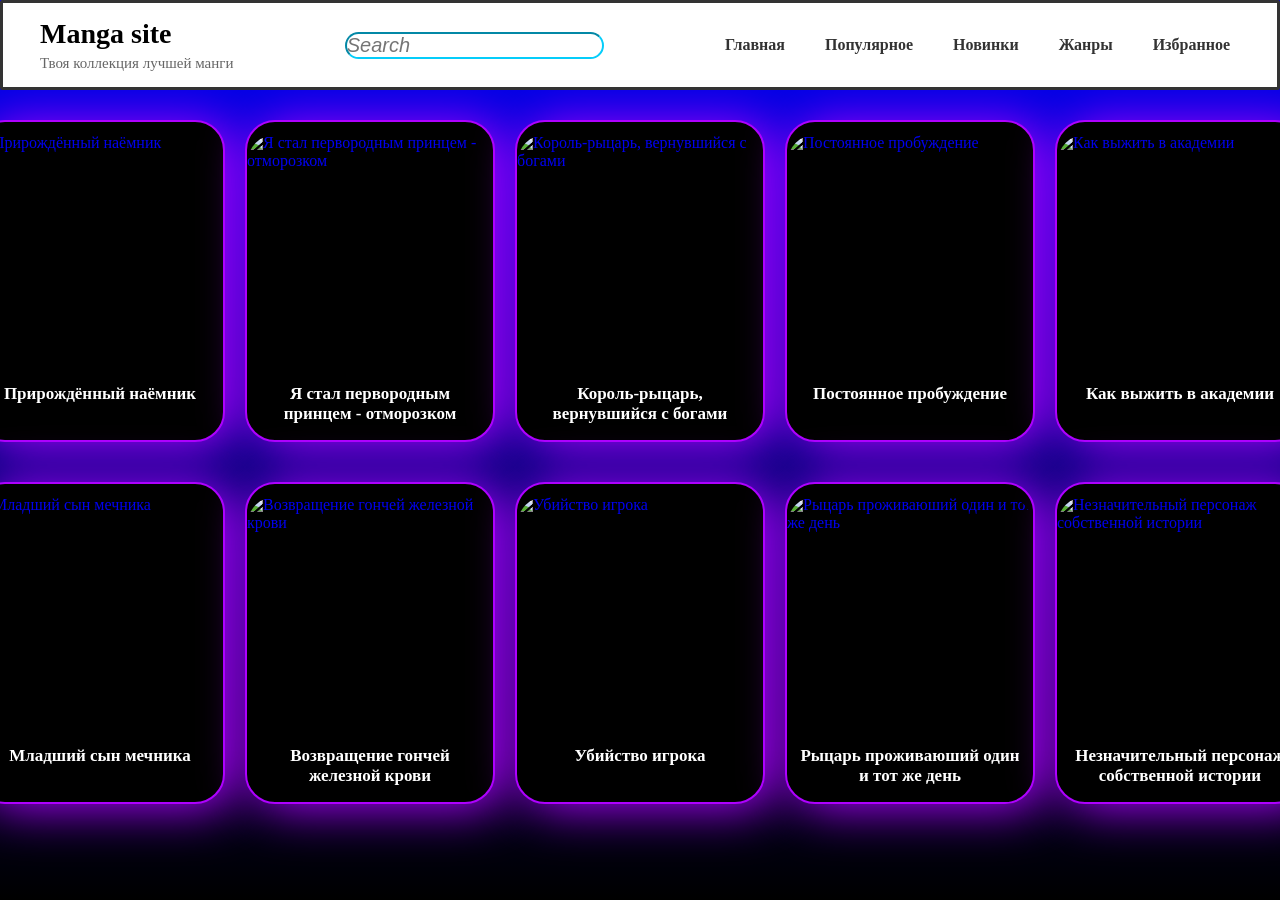
==== index.html @ fafcfb53 "сделал сетку карточек по центру" ====
<!DOCTYPE html>
<html lang="ru">
<head>
    <meta charset="UTF-8">
    <meta name="viewport" content="width=device-width, initial-scale=1.0">

    <link rel="stylesheet" href="styles.css/style.css">
    
    <title>Manga-site</title>
</head>
<body>


    <header class="main-header">
        <div class="header-content">
            <div class="header-title">
                <h1>Manga site</h1>
                <p>Твоя коллекция лучшей манги</p>
            </div>

            <div class="search-input">
                <input type="text" class="search-field" placeholder="Search">
            </div>
        
            <nav class="main-nav">
                <ul>
                    <li><a href="index.html">Главная</a></li>
                    <li><a href="popular.html">Популярное</a></li>
                    <li><a href="new.html">Новинки</a></li>
                    <li><a href="genres.html">Жанры</a></li>
                    <li><a href="favorites.html">Избранное</a></li>
                </ul>
            </nav>
        </div>
        
    </header>

    
        <main class="picture">
            <!-- Picture 1 -->
            <article class="manga-card">
                <a href="#">
                    <img src="https://shiro.senkuro.net/d8qvcHlEpXxncsh-F73vxrsVTD8JRjV_zBDMH9ktd0g/rs:fit:175:250/aHR0cHM6Ly9taXJhaS5zZW5rdXJvLm5ldC9tYW5nYS81MzA0MDgxNTEyMjk2NDg5Mi9jb3ZlcnMvZjI2MTg3ODBhNTUzMjZjODc2MGQ3ZTFkN2RjZTg4ZjlkZTY2NDQzZV8yMTUzNDg0MDc2MDA5NTY5MzAuanBlZw.jpeg" alt="Прирождённый наёмник">
                    <h3>Прирождённый наёмник</h3>
                </a>
            </article>

            <article class="manga-card">
                <a href="#">
                    <img src="https://shiro.senkuro.net/AoJUdce-tPIF404iHP4C7trymg822rThmlE83ho4_mU/rs:fit:175:250/aHR0cHM6Ly9taXJhaS5zZW5rdXJvLm5ldC9tYW5nYS8yMTY3NDE0MzkxODk1NjcwMTUvY292ZXJzLzQwNzAwZDkzYjBlNjVmOGI5YTBjZTYzN2Y4ZmZhOWI0ZGFkYzY2ZTlfMjE2NzQxNTg2MjQxODY1Mjc4LmpwZWc.jpeg" alt="Я стал первородным принцем - отморозком">
                    <h3>Я стал первородным принцем - отморозком</h3>
                </a>
            </article>

            <article class="manga-card">
                <a href="#">
                    <img src="https://shiro.senkuro.net/wHRy7Hsyvgs5i8C4yLOtv9DNhZ3I_hZih-xsFD_09Go/rs:fit:175:250/aHR0cHM6Ly9taXJhaS5zZW5rdXJvLm5ldC9tYW5nYS83MzU1MDczMzg5ODcwMzI3Ni9jb3ZlcnMvN2ZjNDBjNjhlM2FhYTQyODRiZTRlMmNiNjNlZTc4MjI5NDM5NDk2Ml8yMTY2MzEyOTkzMzM0NDEwODYuanBlZw.jpeg" alt="Король-рыцарь, вернувшийся с богами">
                    <h3>Король-рыцарь, вернувшийся с богами</h3>
                </a>
            </article>

            <article class="manga-card">
                <a href="#">
                    <img src="https://shiro.senkuro.net/0gc7SnVzXvYZ7KZczU0QWP-LUfS3uXDh9lXqbSNnjgM/rs:fit:175:250/aHR0cHM6Ly9taXJhaS5zZW5rdXJvLm5ldC9tYW5nYS8xODg5MjYxNTQ0NTM4MjkxNTUvY292ZXJzLzExNTE3MzQyN2E2YWJiOGNiMjM1N2VjMDRiMTdiMzUzZTZmZTM4YjZfMTg4OTI2MjQ0NTY0MjU2Mjg4LmpwZWc.jpeg" alt="Постоянное пробуждение">
                    <h3>Постоянное пробуждение</h3>
                </a>
            </article>

            <article class="manga-card">
                <a href="#">
                    <img src="https://shiro.senkuro.net/6JRB5QP6JbJJl6WDWrgSywxBJveqHpqH4eyuCSDPNm0/rs:fit:175:250/aHR0cHM6Ly9taXJhaS5zZW5rdXJvLm5ldC9tYW5nYS8xMDU5NDUwODQzNjA0MTc2OTUvY292ZXJzL2E3ZmQwOTgzNmIxZTU5MTFhNjdiOTU5NDk4ZDkxNmQxYWVmMzllMThfMjE2MzkxOTc5MjQyNjM2ODYyLmpwZWc.jpeg" alt="Как выжить в академии">
                    <h3>Как выжить в академии</h3>
                </a>
            </article>

            <article class="manga-card">
                <a href="#">
                    <img src="https://shiro.senkuro.net/TpejA8D5dK4cR-NXbIZewuRoAuF9IZ0JRS2kd7Q8QN4/rs:fit:175:250/aHR0cHM6Ly9taXJhaS5zZW5rdXJvLm5ldC9tYW5nYS81Mzc2MjMxOTk4NDkxMDc3OS9jb3ZlcnMvMjc2Yjg1ZjgwZGY2M2RlYTA4ODVhMjNkNjQ0OTI0YmNhZTgzMzRhYl8yMTYzODM1NzM4OTA5NzUyOTQuanBlZw.jpeg" alt="Младший сын мечника">
                    <h3>Младший сын мечника</h3>
                </a>
            </article>

            <article class="manga-card">
                <a href="#">
                    <img src="https://shiro.senkuro.net/16vQHxLtBMjx1l2ipOGXXvALMbGF3qWmnP524ouWShU/rs:fit:175:250/aHR0cHM6Ly9taXJhaS5zZW5rdXJvLm5ldC9tYW5nYS82ODUxNTA0ODcyNDY1MjQ2Ny9jb3ZlcnMvZTNjMmY0MTJjMjc3NTFmMmY4MTNhZmMwYTU5NzdjYzM3Y2QxODhlM18xNDMzMTY3MjM1MjM2Njc1MDUuanBlZw.jpeg" alt="Возвращение гончей железной крови">
                    <h3>Возвращение гончей железной крови</h3>
                </a>
            </article>

            <article class="manga-card">
                <a href="#">
                    <img src="https://shiro.senkuro.net/Bn2kxf0Hn0zP5GmR9X80RRj32w8hifx-iAD-V7fjGXI/rs:fit:175:250/aHR0cHM6Ly9taXJhaS5zZW5rdXJvLm5ldC9tYW5nYS8xMDAwMjk2MTAwMTU2MTMzNDAvY292ZXJzL2Q2MzViNWM4NmQxZjMwOGQ5NDEyMzBmMjI2MTA2ZjEwZjM3ODdiZmNfMjE2NjM3ODA1ODIzMDE4NTU4LmpwZWc.jpeg" alt="Убийство игрока">
                    <h3>Убийство игрока</h3>
                </a>
            </article>

            <article class="manga-card">
                <a href="#">
                    <img src="https://shiro.senkuro.net/LE0yOPj8zhnijBw73VwH75HN_pdA2O-pagVp8t2qG8A/rs:fit:175:250/aHR0cHM6Ly9taXJhaS5zZW5rdXJvLm5ldC9tYW5nYS8xMjU3Nzc1ODk1Njk2MDMwOTIvY292ZXJzLzM0OGIwYTRiMDUyOThiYjBiNWFlZGFmY2UzNGIzMTNmNGQxZjQwN2NfMTQwMjIzNjA0MzQzMTk1MTg1LmpwZWc.jpeg" alt="Рыцарь проживаюший один и тот же день">
                    <h3>Рыцарь проживаюший один и тот же день</h3>
                </a>
            </article>

            <article class="manga-card">
                <a href="#">
                    <img src="https://remanga.org/media/titles/extra-novel_/cover_7d920f14d6f447e6.webp" alt="Незначительный персонаж собственной истории">
                    <h3>Незначительный персонаж собственной истории</h3>
                </a>
            </article>
        </main>

</body>
</html>
---- styles.css/style.css ----
* {
    padding: 0;
    margin: 0;
    cursor: url(cursors/cursor.png), auto;
    box-sizing: border-box;
}

html {
    scroll-behavior: smooth;
}

body {
    background: linear-gradient(to top, black, blue);
    min-height: 100vh;
   
    
}

.picture {
    display: grid;
    grid-template-columns: repeat(5, 250px);
    gap: 40px 20px;
    justify-content: center;
    padding: 20px;
    align-items: stretch;
    
}




.main-header {
    background-color: white;
    width: 100%;
    padding: 15px 30px;
    overflow: hidden;
    position: relative;
    border: solid #333;
    border-radius: 2px;
    margin-bottom: 10px;
    
}

.header-content {
    display: flex;
    justify-content: space-between;
    align-items: center;
    max-width: 1200px;
    margin: 0 auto;
}

.header-title h1 {
    display: inline;
    padding: 0px;
    margin: 0px;
    font-size: 28px;
    transition:  0.5s ease;

}

.header-title p {
    margin: 5px 0 0;
    font-size: 15px;
    color: #666;
}

.header-title h1:hover, p:hover {
    padding: 5px 5px;
    color: aqua;
    background-color: black;
    border-radius: 10px;

    transition: 0.5s ease;
}

.main-nav ul {
    display: flex;
    list-style: none;
    gap: 20px;
    margin: 0;
    padding: 0;
}

.main-nav ul li a {
    color: #333;
    text-decoration: none;
    font-weight: bold;
    padding: 8px 10px;
    border-radius: 10px;
    transition: all 0.3s;
}

.main-nav ul li a:hover {
    background-color: black;
    color: white;
    box-shadow: 0 0 15px rgb(174, 0, 255);
}

.manga-card {
    background-color: black;
    padding: 12px 12px 16px;
    margin: 0px;
    border-radius: 30px;
    border: 2px solid rgb(174, 0, 255);
    box-shadow: 10px 3px 50px rgb(174, 0, 255);
   
    width: 100%;
    align-items: stretch;

    transition: 1.0s ease;
    display: flex;
    
    flex-direction: column;
    
    overflow: hidden;
}

.manga-card img {
    
    width: 246px;
    height: 250px;

   
    
    border-radius: 30px;
    display: block;
    transition: 1.0s ease;
    object-fit: cover;
    object-position: center;
}

.manga-card:hover {
    border: 2px solid rgb(5, 205, 250);
    box-shadow: 10px 3px 50px rgb(5, 205, 250);
    
}
.manga-card h3 {
    color: white;
    font-size: 17px;
    margin-top: 5px;
    text-align: center;
    padding: 0;
    margin: 0;
    
    transition: 0.5s ease;
    
}

.manga-card h3:hover {
    color: aqua;
    transition: 0.5s ease;


}


.manga-card a {
    display: flex;
    flex-direction: column;
    align-items: center;
    margin: 0;
    padding: 0;
    text-decoration: none;
}

.search-field{
    border-color: rgb(5, 205, 250);
    outline: none;
    background-color: white;
    color: black;
    border-radius: 20px;
    font-style: italic;
    font-weight: 500;
    font-size: 20px;
}

.search-input input {
    padding: 0px;
}
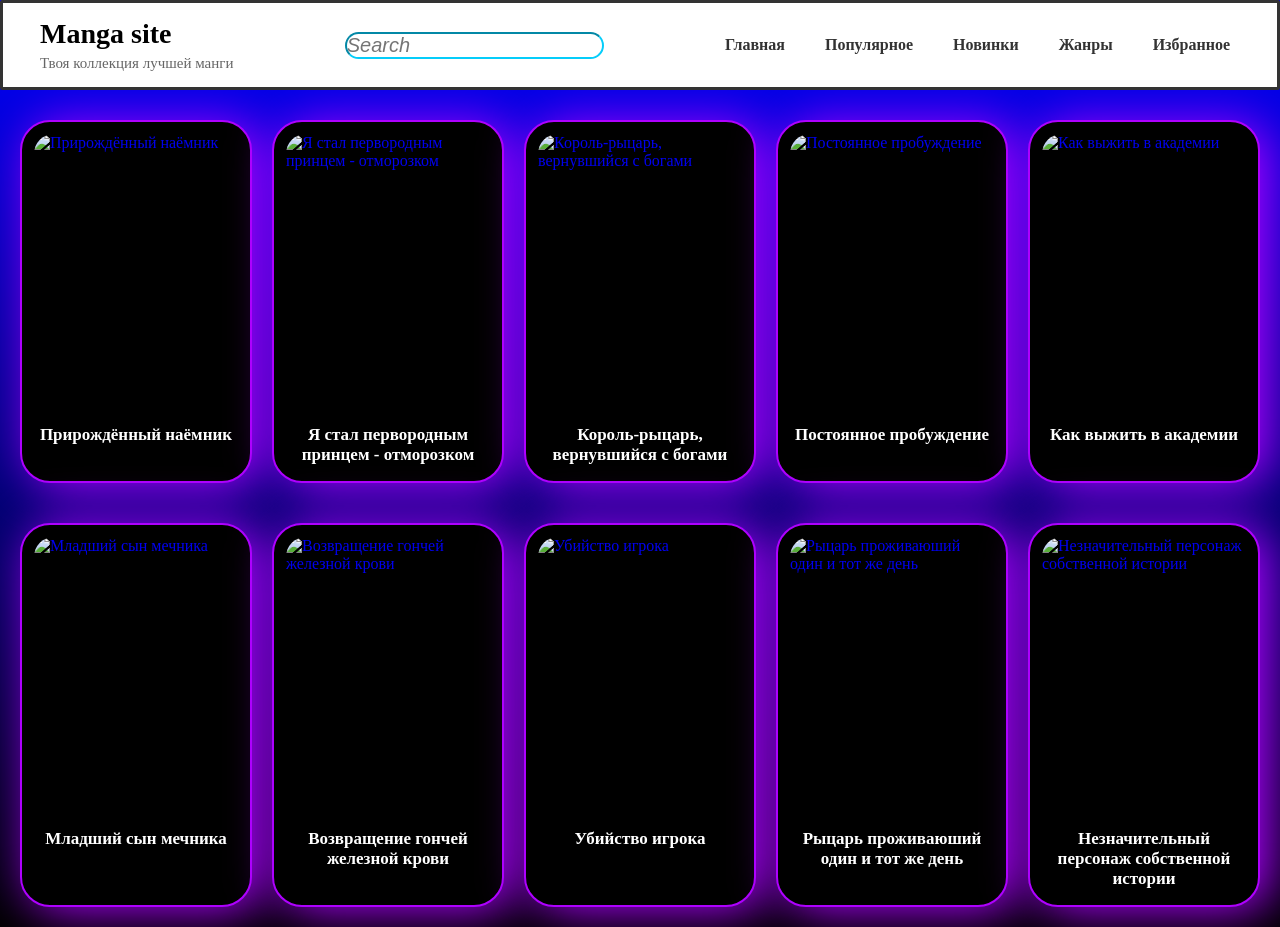
==== commit eca11e49: "Fix CSS folder structure" ====
--- a/index.html
+++ b/index.html
@@ -4,7 +4,7 @@
     <meta charset="UTF-8">
     <meta name="viewport" content="width=device-width, initial-scale=1.0">
 
-    <link rel="stylesheet" href="styles.css/style.css">
+    <link rel="stylesheet" href="css/style.css">
     
     <title>Manga-site</title>
 </head>
@@ -19,7 +19,7 @@
             </div>
 
             <div class="search-input">
-                <input type="text" class="search-field" placeholder="Search">
+                <input type="search" class="search-field" placeholder="Search" id="q" name="search">
             </div>
         
             <nav class="main-nav">
@@ -36,78 +36,83 @@
     </header>
 
     
+    
         <main class="picture">
+
             <!-- Picture 1 -->
-            <article class="manga-card">
+            <article class="manga-card" data-title="Прирождённый наёмник">
                 <a href="#">
                     <img src="https://shiro.senkuro.net/d8qvcHlEpXxncsh-F73vxrsVTD8JRjV_zBDMH9ktd0g/rs:fit:175:250/aHR0cHM6Ly9taXJhaS5zZW5rdXJvLm5ldC9tYW5nYS81MzA0MDgxNTEyMjk2NDg5Mi9jb3ZlcnMvZjI2MTg3ODBhNTUzMjZjODc2MGQ3ZTFkN2RjZTg4ZjlkZTY2NDQzZV8yMTUzNDg0MDc2MDA5NTY5MzAuanBlZw.jpeg" alt="Прирождённый наёмник">
                     <h3>Прирождённый наёмник</h3>
                 </a>
             </article>
 
-            <article class="manga-card">
+            <article class="manga-card" data-title="Я стал первородным принцем - отморозком">
                 <a href="#">
                     <img src="https://shiro.senkuro.net/AoJUdce-tPIF404iHP4C7trymg822rThmlE83ho4_mU/rs:fit:175:250/aHR0cHM6Ly9taXJhaS5zZW5rdXJvLm5ldC9tYW5nYS8yMTY3NDE0MzkxODk1NjcwMTUvY292ZXJzLzQwNzAwZDkzYjBlNjVmOGI5YTBjZTYzN2Y4ZmZhOWI0ZGFkYzY2ZTlfMjE2NzQxNTg2MjQxODY1Mjc4LmpwZWc.jpeg" alt="Я стал первородным принцем - отморозком">
                     <h3>Я стал первородным принцем - отморозком</h3>
                 </a>
             </article>
 
-            <article class="manga-card">
+            <article class="manga-card" data-title="Король-рыцарь, вернувшийся с богами">
                 <a href="#">
                     <img src="https://shiro.senkuro.net/wHRy7Hsyvgs5i8C4yLOtv9DNhZ3I_hZih-xsFD_09Go/rs:fit:175:250/aHR0cHM6Ly9taXJhaS5zZW5rdXJvLm5ldC9tYW5nYS83MzU1MDczMzg5ODcwMzI3Ni9jb3ZlcnMvN2ZjNDBjNjhlM2FhYTQyODRiZTRlMmNiNjNlZTc4MjI5NDM5NDk2Ml8yMTY2MzEyOTkzMzM0NDEwODYuanBlZw.jpeg" alt="Король-рыцарь, вернувшийся с богами">
                     <h3>Король-рыцарь, вернувшийся с богами</h3>
                 </a>
             </article>
 
-            <article class="manga-card">
+            <article class="manga-card" data-title="Постоянное пробуждение">
                 <a href="#">
                     <img src="https://shiro.senkuro.net/0gc7SnVzXvYZ7KZczU0QWP-LUfS3uXDh9lXqbSNnjgM/rs:fit:175:250/aHR0cHM6Ly9taXJhaS5zZW5rdXJvLm5ldC9tYW5nYS8xODg5MjYxNTQ0NTM4MjkxNTUvY292ZXJzLzExNTE3MzQyN2E2YWJiOGNiMjM1N2VjMDRiMTdiMzUzZTZmZTM4YjZfMTg4OTI2MjQ0NTY0MjU2Mjg4LmpwZWc.jpeg" alt="Постоянное пробуждение">
                     <h3>Постоянное пробуждение</h3>
                 </a>
             </article>
 
-            <article class="manga-card">
+            <article class="manga-card" data-title="Как выжить в академии">
                 <a href="#">
                     <img src="https://shiro.senkuro.net/6JRB5QP6JbJJl6WDWrgSywxBJveqHpqH4eyuCSDPNm0/rs:fit:175:250/aHR0cHM6Ly9taXJhaS5zZW5rdXJvLm5ldC9tYW5nYS8xMDU5NDUwODQzNjA0MTc2OTUvY292ZXJzL2E3ZmQwOTgzNmIxZTU5MTFhNjdiOTU5NDk4ZDkxNmQxYWVmMzllMThfMjE2MzkxOTc5MjQyNjM2ODYyLmpwZWc.jpeg" alt="Как выжить в академии">
                     <h3>Как выжить в академии</h3>
                 </a>
             </article>
 
-            <article class="manga-card">
+            <article class="manga-card" data-title="Младший сын мечника">
                 <a href="#">
                     <img src="https://shiro.senkuro.net/TpejA8D5dK4cR-NXbIZewuRoAuF9IZ0JRS2kd7Q8QN4/rs:fit:175:250/aHR0cHM6Ly9taXJhaS5zZW5rdXJvLm5ldC9tYW5nYS81Mzc2MjMxOTk4NDkxMDc3OS9jb3ZlcnMvMjc2Yjg1ZjgwZGY2M2RlYTA4ODVhMjNkNjQ0OTI0YmNhZTgzMzRhYl8yMTYzODM1NzM4OTA5NzUyOTQuanBlZw.jpeg" alt="Младший сын мечника">
                     <h3>Младший сын мечника</h3>
                 </a>
             </article>
 
-            <article class="manga-card">
+            <article class="manga-card" data-title="Возвращение гончей железной крови">
                 <a href="#">
                     <img src="https://shiro.senkuro.net/16vQHxLtBMjx1l2ipOGXXvALMbGF3qWmnP524ouWShU/rs:fit:175:250/aHR0cHM6Ly9taXJhaS5zZW5rdXJvLm5ldC9tYW5nYS82ODUxNTA0ODcyNDY1MjQ2Ny9jb3ZlcnMvZTNjMmY0MTJjMjc3NTFmMmY4MTNhZmMwYTU5NzdjYzM3Y2QxODhlM18xNDMzMTY3MjM1MjM2Njc1MDUuanBlZw.jpeg" alt="Возвращение гончей железной крови">
                     <h3>Возвращение гончей железной крови</h3>
                 </a>
             </article>
 
-            <article class="manga-card">
+            <article class="manga-card" data-title="Убийство игрока">
                 <a href="#">
                     <img src="https://shiro.senkuro.net/Bn2kxf0Hn0zP5GmR9X80RRj32w8hifx-iAD-V7fjGXI/rs:fit:175:250/aHR0cHM6Ly9taXJhaS5zZW5rdXJvLm5ldC9tYW5nYS8xMDAwMjk2MTAwMTU2MTMzNDAvY292ZXJzL2Q2MzViNWM4NmQxZjMwOGQ5NDEyMzBmMjI2MTA2ZjEwZjM3ODdiZmNfMjE2NjM3ODA1ODIzMDE4NTU4LmpwZWc.jpeg" alt="Убийство игрока">
                     <h3>Убийство игрока</h3>
                 </a>
             </article>
-
-            <article class="manga-card">
+ 
+            <article class="manga-card" data-title="Рыцарь проживаюший один и тот же день">
                 <a href="#">
                     <img src="https://shiro.senkuro.net/LE0yOPj8zhnijBw73VwH75HN_pdA2O-pagVp8t2qG8A/rs:fit:175:250/aHR0cHM6Ly9taXJhaS5zZW5rdXJvLm5ldC9tYW5nYS8xMjU3Nzc1ODk1Njk2MDMwOTIvY292ZXJzLzM0OGIwYTRiMDUyOThiYjBiNWFlZGFmY2UzNGIzMTNmNGQxZjQwN2NfMTQwMjIzNjA0MzQzMTk1MTg1LmpwZWc.jpeg" alt="Рыцарь проживаюший один и тот же день">
                     <h3>Рыцарь проживаюший один и тот же день</h3>
                 </a>
             </article>
 
-            <article class="manga-card">
+            <article class="manga-card" data-title="Незначительный персонаж собственной истории">
                 <a href="#">
                     <img src="https://remanga.org/media/titles/extra-novel_/cover_7d920f14d6f447e6.webp" alt="Незначительный персонаж собственной истории">
                     <h3>Незначительный персонаж собственной истории</h3>
                 </a>
             </article>
+            
         </main>
+        <p class="no-results" id="noResults" hidden>Ничего не найдено 😔</p>
 
+        <script src="script.js" defer></script>
 </body>
 </html>
--- a/css/style.css
+++ b/css/style.css
@@ -0,0 +1,190 @@
+* {
+    padding: 0;
+    margin: 0;
+    cursor: url(cursors/cursor.png), auto;
+    box-sizing: border-box;
+}
+
+html {
+    scroll-behavior: smooth;
+}
+
+body {
+    background: linear-gradient(to top, black, blue);
+    min-height: 100vh;
+   
+    
+}
+
+.picture {
+    display: grid;
+    grid-template-columns: repeat(5, minmax(0, 250px));
+    gap: 40px 20px;
+    justify-content: center;
+    padding: 20px;
+    align-items: stretch;
+    
+}
+
+
+.no-results {
+    grid-column: 1 / -1 ;
+    color: rgb(255, 255, 255);
+    text-align: center;
+    font-style: italic;
+    padding: 40px 20px;
+    font-size: 20px;
+}
+
+.no-results[hidden] {
+    display: none;
+}
+.main-header {
+    background-color: white;
+    width: 100%;
+    padding: 15px 30px;
+    overflow: hidden;
+    position: relative;
+    border: solid #333;
+    border-radius: 2px;
+    margin-bottom: 10px;
+    
+}
+
+.header-content {
+    display: flex;
+    justify-content: space-between;
+    align-items: center;
+    max-width: 1200px;
+    margin: 0 auto;
+}
+
+.header-title h1 {
+    display: inline;
+    padding: 0px;
+    margin: 0px;
+    font-size: 28px;
+    transition:  0.5s ease;
+
+}
+
+.header-title p {
+    margin: 5px 0 0;
+    font-size: 15px;
+    color: #666;
+}
+
+.header-title h1:hover, p:hover {
+    padding: 5px 5px;
+    color: aqua;
+    background-color: black;
+    border-radius: 10px;
+
+    transition: 0.5s ease;
+}
+
+.main-nav ul {
+    display: flex;
+    list-style: none;
+    gap: 20px;
+    margin: 0;
+    padding: 0;
+}
+
+.main-nav ul li a {
+    color: #333;
+    text-decoration: none;
+    font-weight: bold;
+    padding: 8px 10px;
+    border-radius: 10px;
+    transition: all 0.3s;
+}
+
+.main-nav ul li a:hover {
+    background-color: black;
+    color: white;
+    box-shadow: 0 0 15px rgb(174, 0, 255);
+}
+
+.manga-card {
+    background-color: black;
+    padding: 12px 12px 16px;
+    margin: 0px;
+    border-radius: 30px;
+    border: 2px solid rgb(174, 0, 255);
+    box-shadow: 10px 3px 50px rgb(174, 0, 255);
+   
+    width: 100%;
+    align-items: stretch;
+
+    transition: 1.0s ease;
+    display: flex;
+    
+    flex-direction: column;
+    
+    overflow: hidden;
+}
+
+.manga-card img {
+    width: 100%;
+    aspect-ratio: 175 / 250;
+    height: auto;
+
+    display: block;
+    border-radius: 20px;
+
+    object-fit: cover;
+    object-position: center;
+
+    transition: transform 0.5s ease;
+}
+
+.manga-card:hover {
+    border: 2px solid rgb(5, 205, 250);
+    box-shadow: 10px 3px 50px rgb(5, 205, 250);
+    
+}
+.manga-card h3 {
+    color: white;
+    font-size: 17px;
+    margin-top: 5px;
+    text-align: center;
+    padding: 0;
+    margin: 0;
+    
+    transition: 0.5s ease;
+    
+}
+
+.manga-card h3:hover {
+    color: aqua;
+    transition: 0.5s ease;
+
+
+}
+
+
+.manga-card a {
+    display: flex;
+    flex-direction: column;
+    align-items: center;
+    margin: 0;
+    padding: 0;
+    text-decoration: none;
+}
+
+.search-field{
+    border-color: rgb(5, 205, 250);
+    outline: none;
+    background-color: white;
+    color: black;
+    border-radius: 20px;
+    font-style: italic;
+    font-weight: 500;
+    font-size: 20px;
+    padding: 10px 15px;
+}
+
+.search-input input {
+    padding: 0px;
+}
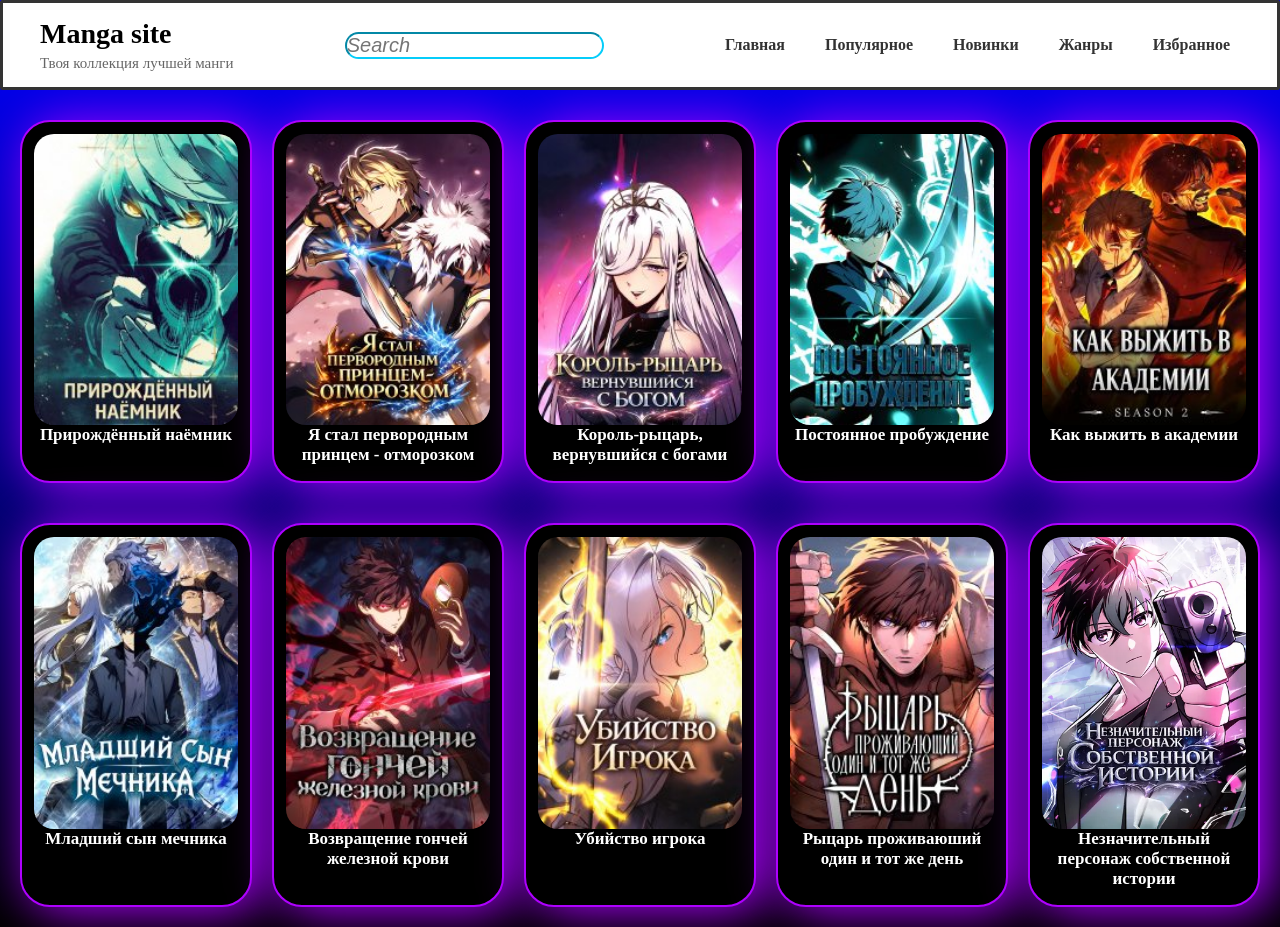
==== commit 24984688: "Add h2 popular manga, center with inline-block and add smooth color hover" ====
--- a/index.html
+++ b/index.html
@@ -42,70 +42,70 @@
             <!-- Picture 1 -->
             <article class="manga-card" data-title="Прирождённый наёмник">
                 <a href="#">
-                    <img src="https://shiro.senkuro.net/d8qvcHlEpXxncsh-F73vxrsVTD8JRjV_zBDMH9ktd0g/rs:fit:175:250/aHR0cHM6Ly9taXJhaS5zZW5rdXJvLm5ldC9tYW5nYS81MzA0MDgxNTEyMjk2NDg5Mi9jb3ZlcnMvZjI2MTg3ODBhNTUzMjZjODc2MGQ3ZTFkN2RjZTg4ZjlkZTY2NDQzZV8yMTUzNDg0MDc2MDA5NTY5MzAuanBlZw.jpeg" alt="Прирождённый наёмник">
+                    <img src="images/naymnik.jpg" alt="Прирождённый наёмник">
                     <h3>Прирождённый наёмник</h3>
                 </a>
             </article>
 
             <article class="manga-card" data-title="Я стал первородным принцем - отморозком">
                 <a href="#">
-                    <img src="https://shiro.senkuro.net/AoJUdce-tPIF404iHP4C7trymg822rThmlE83ho4_mU/rs:fit:175:250/aHR0cHM6Ly9taXJhaS5zZW5rdXJvLm5ldC9tYW5nYS8yMTY3NDE0MzkxODk1NjcwMTUvY292ZXJzLzQwNzAwZDkzYjBlNjVmOGI5YTBjZTYzN2Y4ZmZhOWI0ZGFkYzY2ZTlfMjE2NzQxNTg2MjQxODY1Mjc4LmpwZWc.jpeg" alt="Я стал первородным принцем - отморозком">
+                    <img src="images/princ.jpg" alt="Я стал первородным принцем - отморозком">
                     <h3>Я стал первородным принцем - отморозком</h3>
                 </a>
             </article>
 
             <article class="manga-card" data-title="Король-рыцарь, вернувшийся с богами">
                 <a href="#">
-                    <img src="https://shiro.senkuro.net/wHRy7Hsyvgs5i8C4yLOtv9DNhZ3I_hZih-xsFD_09Go/rs:fit:175:250/aHR0cHM6Ly9taXJhaS5zZW5rdXJvLm5ldC9tYW5nYS83MzU1MDczMzg5ODcwMzI3Ni9jb3ZlcnMvN2ZjNDBjNjhlM2FhYTQyODRiZTRlMmNiNjNlZTc4MjI5NDM5NDk2Ml8yMTY2MzEyOTkzMzM0NDEwODYuanBlZw.jpeg" alt="Король-рыцарь, вернувшийся с богами">
+                    <img src="images/korol-rycar.jpg" alt="Король-рыцарь, вернувшийся с богами">
                     <h3>Король-рыцарь, вернувшийся с богами</h3>
                 </a>
             </article>
 
             <article class="manga-card" data-title="Постоянное пробуждение">
                 <a href="#">
-                    <img src="https://shiro.senkuro.net/0gc7SnVzXvYZ7KZczU0QWP-LUfS3uXDh9lXqbSNnjgM/rs:fit:175:250/aHR0cHM6Ly9taXJhaS5zZW5rdXJvLm5ldC9tYW5nYS8xODg5MjYxNTQ0NTM4MjkxNTUvY292ZXJzLzExNTE3MzQyN2E2YWJiOGNiMjM1N2VjMDRiMTdiMzUzZTZmZTM4YjZfMTg4OTI2MjQ0NTY0MjU2Mjg4LmpwZWc.jpeg" alt="Постоянное пробуждение">
+                    <img src="images/probuzhdenie.jpg" alt="Постоянное пробуждение">
                     <h3>Постоянное пробуждение</h3>
                 </a>
             </article>
 
             <article class="manga-card" data-title="Как выжить в академии">
                 <a href="#">
-                    <img src="https://shiro.senkuro.net/6JRB5QP6JbJJl6WDWrgSywxBJveqHpqH4eyuCSDPNm0/rs:fit:175:250/aHR0cHM6Ly9taXJhaS5zZW5rdXJvLm5ldC9tYW5nYS8xMDU5NDUwODQzNjA0MTc2OTUvY292ZXJzL2E3ZmQwOTgzNmIxZTU5MTFhNjdiOTU5NDk4ZDkxNmQxYWVmMzllMThfMjE2MzkxOTc5MjQyNjM2ODYyLmpwZWc.jpeg" alt="Как выжить в академии">
+                    <img src="images/akademiya.jpg" alt="Как выжить в академии">
                     <h3>Как выжить в академии</h3>
                 </a>
             </article>
 
             <article class="manga-card" data-title="Младший сын мечника">
                 <a href="#">
-                    <img src="https://shiro.senkuro.net/TpejA8D5dK4cR-NXbIZewuRoAuF9IZ0JRS2kd7Q8QN4/rs:fit:175:250/aHR0cHM6Ly9taXJhaS5zZW5rdXJvLm5ldC9tYW5nYS81Mzc2MjMxOTk4NDkxMDc3OS9jb3ZlcnMvMjc2Yjg1ZjgwZGY2M2RlYTA4ODVhMjNkNjQ0OTI0YmNhZTgzMzRhYl8yMTYzODM1NzM4OTA5NzUyOTQuanBlZw.jpeg" alt="Младший сын мечника">
+                    <img src="images/mechnik.jpg" alt="Младший сын мечника">
                     <h3>Младший сын мечника</h3>
                 </a>
             </article>
 
             <article class="manga-card" data-title="Возвращение гончей железной крови">
                 <a href="#">
-                    <img src="https://shiro.senkuro.net/16vQHxLtBMjx1l2ipOGXXvALMbGF3qWmnP524ouWShU/rs:fit:175:250/aHR0cHM6Ly9taXJhaS5zZW5rdXJvLm5ldC9tYW5nYS82ODUxNTA0ODcyNDY1MjQ2Ny9jb3ZlcnMvZTNjMmY0MTJjMjc3NTFmMmY4MTNhZmMwYTU5NzdjYzM3Y2QxODhlM18xNDMzMTY3MjM1MjM2Njc1MDUuanBlZw.jpeg" alt="Возвращение гончей железной крови">
+                    <img src="images/gonchaya.jpg" alt="Возвращение гончей железной крови">
                     <h3>Возвращение гончей железной крови</h3>
                 </a>
             </article>
 
             <article class="manga-card" data-title="Убийство игрока">
                 <a href="#">
-                    <img src="https://shiro.senkuro.net/Bn2kxf0Hn0zP5GmR9X80RRj32w8hifx-iAD-V7fjGXI/rs:fit:175:250/aHR0cHM6Ly9taXJhaS5zZW5rdXJvLm5ldC9tYW5nYS8xMDAwMjk2MTAwMTU2MTMzNDAvY292ZXJzL2Q2MzViNWM4NmQxZjMwOGQ5NDEyMzBmMjI2MTA2ZjEwZjM3ODdiZmNfMjE2NjM3ODA1ODIzMDE4NTU4LmpwZWc.jpeg" alt="Убийство игрока">
+                    <img src="images/ubijstvo.jpg" alt="Убийство игрока">
                     <h3>Убийство игрока</h3>
                 </a>
             </article>
  
             <article class="manga-card" data-title="Рыцарь проживаюший один и тот же день">
                 <a href="#">
-                    <img src="https://shiro.senkuro.net/LE0yOPj8zhnijBw73VwH75HN_pdA2O-pagVp8t2qG8A/rs:fit:175:250/aHR0cHM6Ly9taXJhaS5zZW5rdXJvLm5ldC9tYW5nYS8xMjU3Nzc1ODk1Njk2MDMwOTIvY292ZXJzLzM0OGIwYTRiMDUyOThiYjBiNWFlZGFmY2UzNGIzMTNmNGQxZjQwN2NfMTQwMjIzNjA0MzQzMTk1MTg1LmpwZWc.jpeg" alt="Рыцарь проживаюший один и тот же день">
+                    <img src="images/rycar-den.jpg" alt="Рыцарь проживаюший один и тот же день">
                     <h3>Рыцарь проживаюший один и тот же день</h3>
                 </a>
             </article>
 
             <article class="manga-card" data-title="Незначительный персонаж собственной истории">
                 <a href="#">
-                    <img src="https://remanga.org/media/titles/extra-novel_/cover_7d920f14d6f447e6.webp" alt="Незначительный персонаж собственной истории">
+                    <img src="images/personazh.webp" alt="Незначительный персонаж собственной истории">
                     <h3>Незначительный персонаж собственной истории</h3>
                 </a>
             </article>
--- a/css/style.css
+++ b/css/style.css
@@ -124,6 +124,27 @@
     
     overflow: hidden;
 }
+
+.title-container {
+    text-align: center;
+    width: 100%;
+}
+
+.page-title {
+    display: inline-block;
+    position: relative;
+
+    color: white;
+    
+
+    transition: color 0.5s ease;
+
+}
+
+.page-title:hover {
+    color: aquamarine;
+}
+
 
 .manga-card img {
     width: 100%;
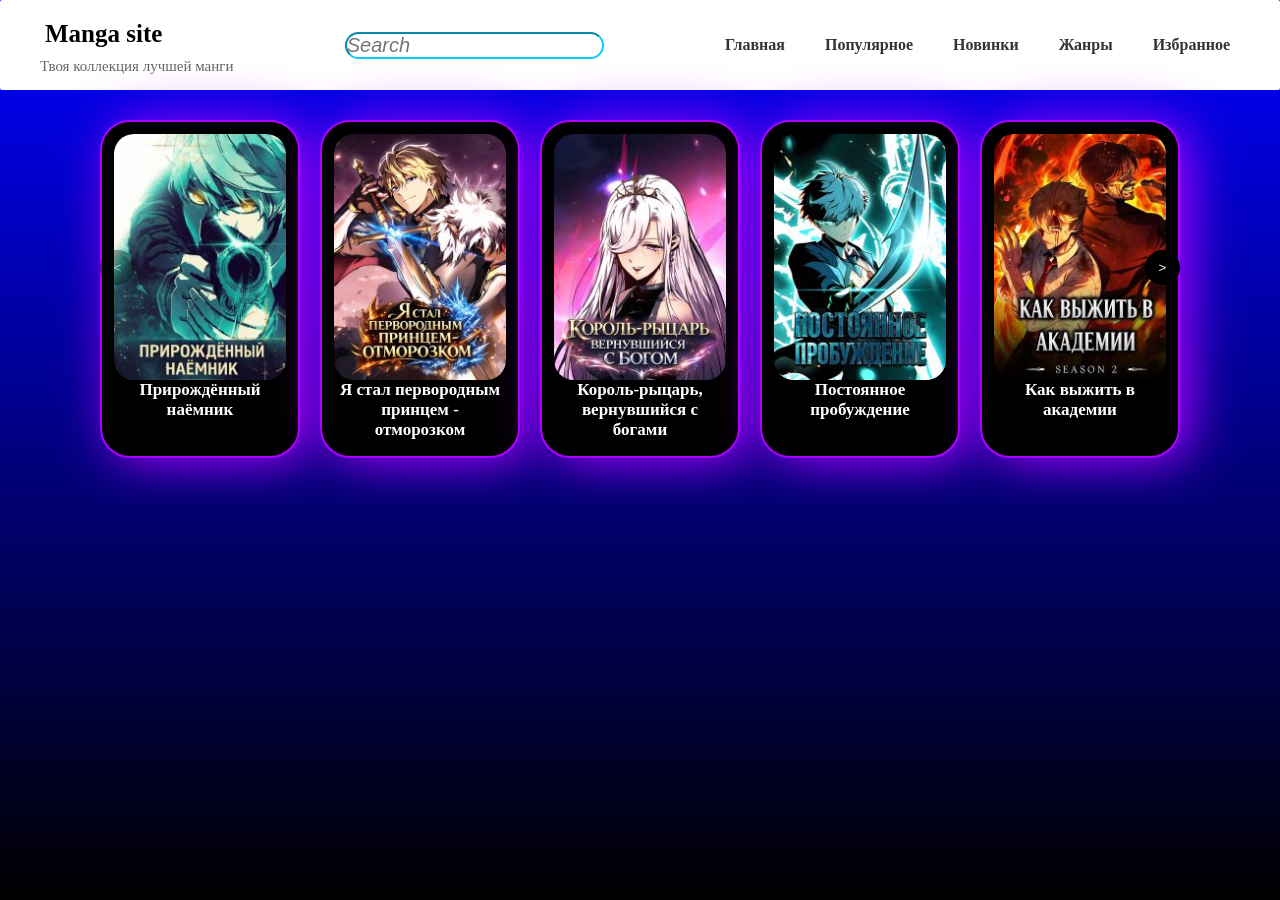
==== commit 02b69d32: "Add arrow and add cursor" ====
--- a/index.html
+++ b/index.html
@@ -36,9 +36,9 @@
     </header>
 
     
-    
+        
         <main class="picture">
-
+            <button id="prevPage" class="arrow arrow-left">&lt;</button>
             <!-- Picture 1 -->
             <article class="manga-card" data-title="Прирождённый наёмник">
                 <a href="#">
@@ -67,6 +67,7 @@
                     <h3>Постоянное пробуждение</h3>
                 </a>
             </article>
+            <button id="nextPage" class="arrow arrow-right">&gt;</button>
 
             <article class="manga-card" data-title="Как выжить в академии">
                 <a href="#">
@@ -74,6 +75,7 @@
                     <h3>Как выжить в академии</h3>
                 </a>
             </article>
+            
 
             <article class="manga-card" data-title="Младший сын мечника">
                 <a href="#">
--- a/css/style.css
+++ b/css/style.css
@@ -1,39 +1,45 @@
 * {
     padding: 0;
     margin: 0;
-    cursor: url(cursors/cursor.png), auto;
+    cursor: url("../cursors/cursor.png"), auto;
     box-sizing: border-box;
 }
 
 html {
     scroll-behavior: smooth;
 }
+
 
 body {
     background: linear-gradient(to top, black, blue);
     min-height: 100vh;
-   
+    
     
 }
 
 .picture {
     display: grid;
-    grid-template-columns: repeat(5, minmax(0, 250px));
+    grid-template-columns: repeat(5, minmax(0, 200px));
     gap: 40px 20px;
     justify-content: center;
     padding: 20px;
     align-items: stretch;
+    position: relative;
+
     
 }
 
 
 .no-results {
-    grid-column: 1 / -1 ;
+    grid-column: 1 / -1;
     color: rgb(255, 255, 255);
     text-align: center;
     font-style: italic;
-    padding: 40px 20px;
+    padding: 20px 0;
     font-size: 20px;
+    background: transparent;
+    border: none;
+    box-shadow: none;
 }
 
 .no-results[hidden] {
@@ -45,7 +51,7 @@
     padding: 15px 30px;
     overflow: hidden;
     position: relative;
-    border: solid #333;
+   
     border-radius: 2px;
     margin-bottom: 10px;
     
@@ -59,12 +65,20 @@
     margin: 0 auto;
 }
 
+.header-title {
+    display: flex;
+    flex-direction: column;
+    align-items: baseline;
+}
+
 .header-title h1 {
     display: inline;
     padding: 0px;
     margin: 0px;
-    font-size: 28px;
+    font-size: 25px;
     transition:  0.5s ease;
+    padding: 5px 5px;
+    border-radius: 10px;
 
 }
 
@@ -74,13 +88,17 @@
     color: #666;
 }
 
-.header-title h1:hover, p:hover {
-    padding: 5px 5px;
+.header-title h1:hover, .header-title p:hover {
     color: aqua;
     background-color: black;
     border-radius: 10px;
-
     transition: 0.5s ease;
+}
+
+.no-results:hover {
+    background: transparent;
+    color: rgb(0, 247, 255);
+
 }
 
 .main-nav ul {
@@ -127,23 +145,21 @@
 
 .title-container {
     text-align: center;
-    width: 100%;
+
 }
 
 .page-title {
     display: inline-block;
     position: relative;
-
-    color: white;
-    
-
-    transition: color 0.5s ease;
-
-}
-
-.page-title:hover {
-    color: aquamarine;
-}
+    font-size: 25px;
+    color: rgb(255, 255, 255);
+    padding: 8px 10px;
+    border-radius: 10px;
+   
+
+}
+
+
 
 
 .manga-card img {
@@ -209,3 +225,81 @@
 .search-input input {
     padding: 0px;
 }
+
+.arrow {
+    width: 35px;
+    place-items: center;
+    height: 35px;
+    background: black;
+
+    border-radius: 50%;
+    color: white;
+    border: 2px solid black;
+    
+    position: absolute;
+    top: 150px;
+    z-index: 10;
+    
+    
+}
+
+.arrow-left {
+    left: 100px
+}
+
+.arrow-right {
+    right: 100px;
+}
+
+.arrow:disabled {
+    opacity: 0.35;
+    cursor: default;
+}
+
+@media (max-width: 768px){
+    .header-content {
+        flex-wrap: wrap;
+        gap: 10px;
+        padding: 12px 16px;
+    }
+
+    .header-title {
+        flex: 1 1 auto;
+    }
+
+    .header-title h1 {
+        font-size: 20px;
+        white-space: nowrap;
+    }
+
+    .header-title p {
+        font-size: 12px;
+    }
+
+    .search-input {
+        order: 3;
+
+        flex: 1 1 100%;
+        max-width: none;
+    }
+
+    .main-nav {
+        order: 4;
+        flex: 1 1 100%;
+    }
+
+    .main-nav a {
+        padding: 6px 10px;
+        font-size: 13px;
+    }
+
+    .picture {
+        grid-template-columns: repeat(auto-fill, minmax(140px, 1fr));
+        gap: 12px;
+        padding: 16px;
+    }
+
+    .manga-card h3 {
+        font-size: 14px;
+    }
+}
